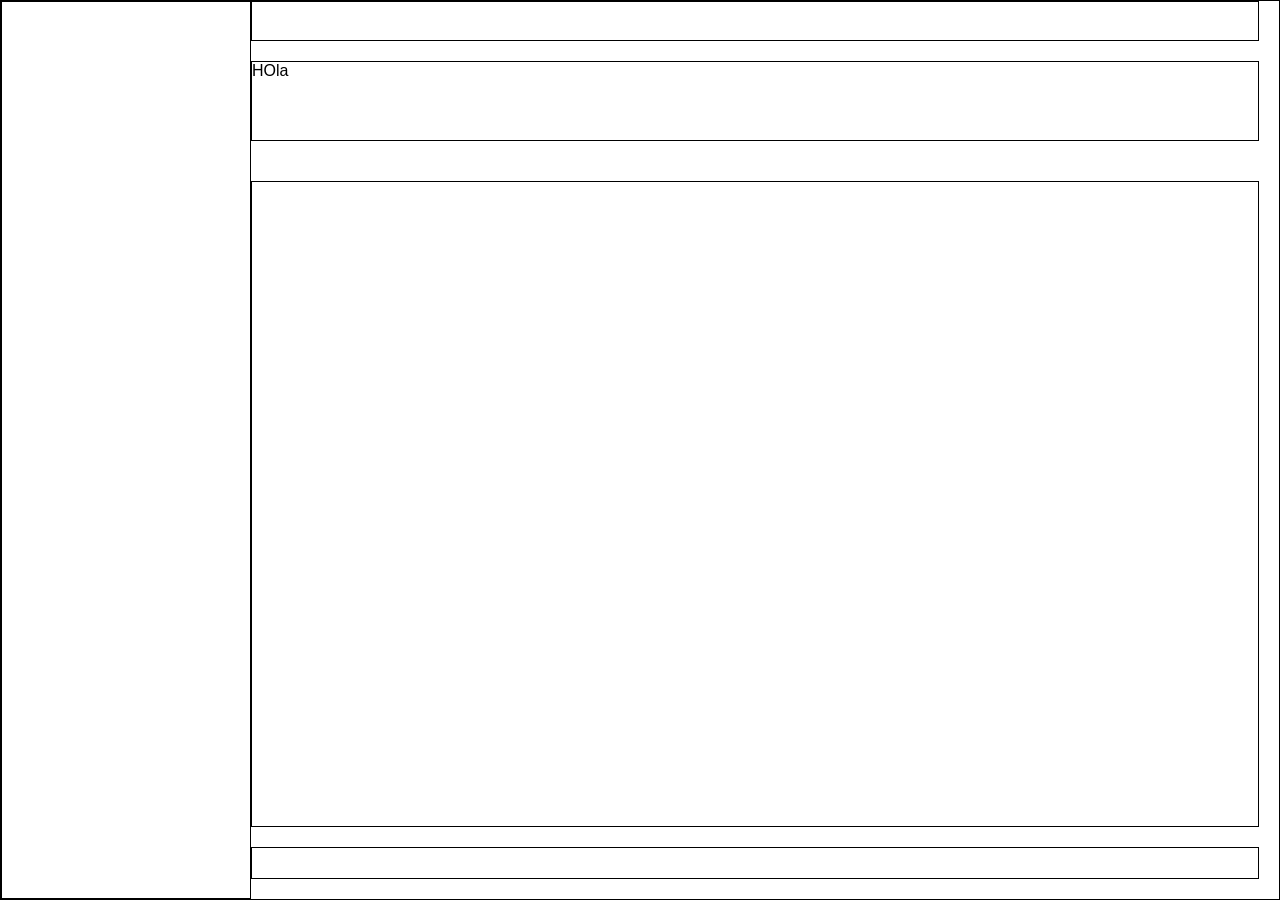
==== pages/dashboard.html @ 59093dec "estructure" ====
<!DOCTYPE html>
<html lang="es">

<head>
    <meta charset="UTF-8">
    <meta name="viewport" content="width=device-width, initial-scale=1.0">
    <title>Dashboard</title>

    <!-- CSS -->
    <link rel="stylesheet" href="../css/main.css">
    <link rel="stylesheet" href="../css/layout.css">
    <link rel="stylesheet" href="../css/components.css">
</head>

<body>

    <div class="container">

        <!-- SIDEBAR -->
        <aside class="sidebar" id="sidebar">
            <!-- JS lo va a llenar -->
        </aside>

        <!-- MAIN -->
        <main class="main">

            <!-- HEADER -->
            <header class="header" id="header">
            </header>

            <!-- DASHBOARD -->
            <section class="dashboard" id="dashboard"> 
                HOla
            </section>

            <!-- CARDS -->
            <section class="cards" id="cards">
                <!-- JS lo va a llenar -->
            </section>

            <!-- CALENDAR -->
            <section class="calendar" id="calendar">
                <!-- JS lo va a llenar -->
            </section>

            <!-- TASKS -->
            <section class="tasks" id="tasks">
                <!-- JS lo va a llenar -->
            </section>

        </main>

    </div>

    <!-- JS -->
    <script type="module" src="../js/main.js"></script>

</body>

</html>
---- css/layout.css ----
* {
    margin: 0;
    padding: 0;
    box-sizing: border-box;
}

body {
    font-family: Arial, sans-serif;
}

.container {
    display: grid;
    grid-template-columns: 250px 1fr;
    border: black 1px solid;
    height: 100vh;
}

/* Sidebar */
.sidebar {
    border: black 1px solid;
    padding: 20px;
}

/* Main */
.main {
    display: grid;
    grid-template-rows: auto auto auto 1fr;
    gap: 20px;
    padding: 0px 20px 20px 0px; /* top left botton right */
}

/* Secciones */
.header {
    border: black 1px solid;
    height: 40px;
}

.dashboard {
    border: black 1px solid;
    height: 80px;
}

.cards {
    display: grid;
    grid-template-columns: repeat(4, 1fr);
    gap: 10px;
}

.calendar,
.tasks {
    border: black 1px solid;
    padding: 15px;
}
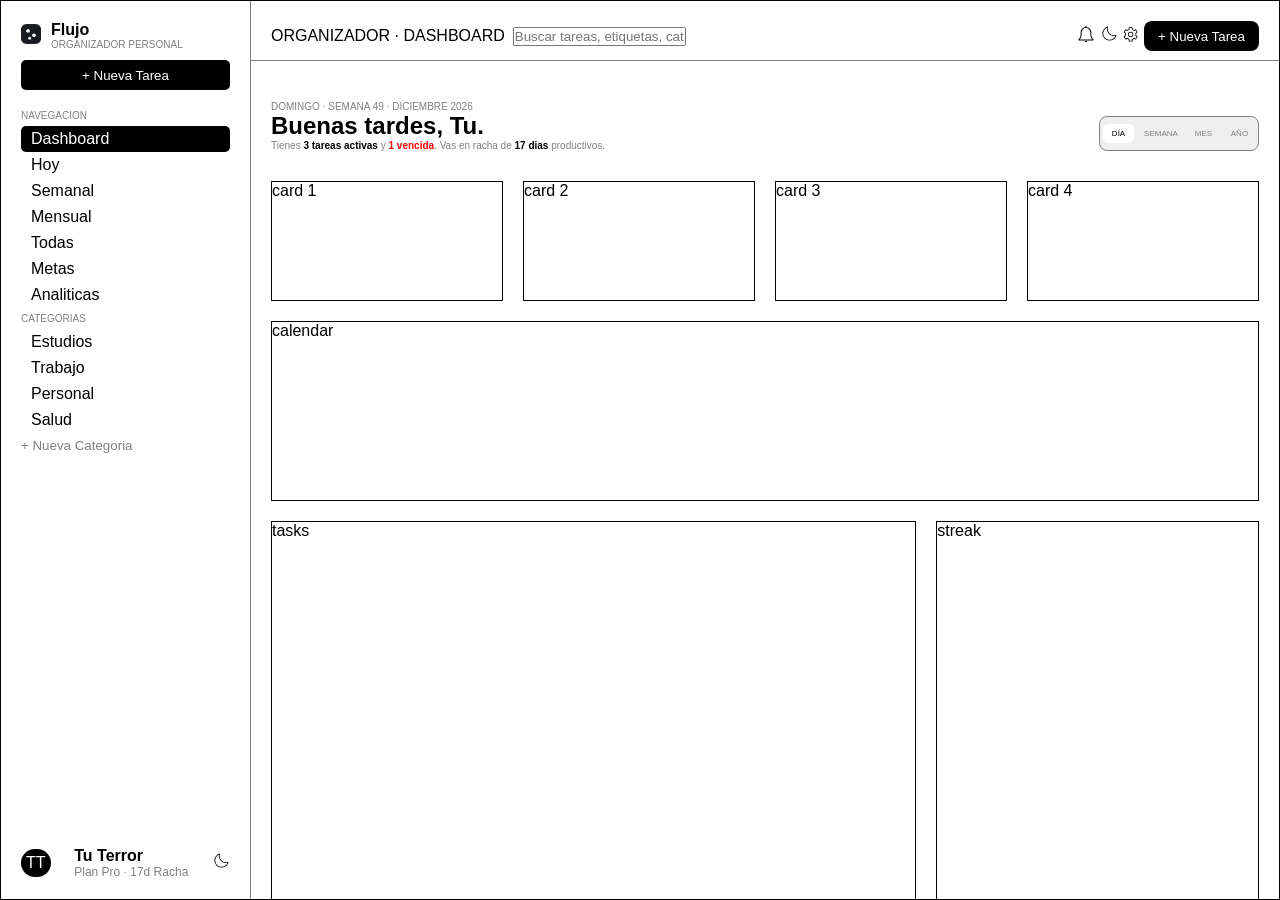
==== commit 46e3b71a: "mejora la estructura" ====
--- a/pages/dashboard.html
+++ b/pages/dashboard.html
@@ -5,48 +5,42 @@
     <meta charset="UTF-8">
     <meta name="viewport" content="width=device-width, initial-scale=1.0">
     <title>Dashboard</title>
+    <link rel="preconnect" href="https://fonts.googleapis.com">
+    <link rel="preconnect" href="https://fonts.gstatic.com" crossorigin>
+    <link
+        href="https://fonts.googleapis.com/css2?family=Roboto+Flex:opsz,wght,XOPQ,XTRA,YOPQ,YTDE,YTFI,YTLC,YTUC@8..144,100..1000,96,468,79,-203,738,514,712&display=swap"
+        rel="stylesheet">
 
-    <!-- CSS -->
     <link rel="stylesheet" href="../css/main.css">
     <link rel="stylesheet" href="../css/layout.css">
     <link rel="stylesheet" href="../css/components.css">
+    <link rel="stylesheet" href="../css/icon.css">
+
 </head>
 
 <body>
 
     <div class="container">
 
-        <!-- SIDEBAR -->
-        <aside class="sidebar" id="sidebar">
-            <!-- JS lo va a llenar -->
-        </aside>
+        <aside class="sidebar" id="sidebar"></aside>
 
-        <!-- MAIN -->
         <main class="main">
+            <header class="header" id="header"></header>
+            <div class="content-body">
+                <section class="dashboard" id="dashboard">
+                    <div class="greeting" id="greeting"></div>
+                </section>
 
-            <!-- HEADER -->
-            <header class="header" id="header">
-            </header>
+                <section class="cards" id="cards"></section>
 
-            <!-- DASHBOARD -->
-            <section class="dashboard" id="dashboard"> 
-                HOla
-            </section>
+                <section class="calendar" id="calendar"></section>
 
-            <!-- CARDS -->
-            <section class="cards" id="cards">
-                <!-- JS lo va a llenar -->
-            </section>
+                <div class="bottom-row">
+                    <section class="tasks" id="tasks"></section>
 
-            <!-- CALENDAR -->
-            <section class="calendar" id="calendar">
-                <!-- JS lo va a llenar -->
-            </section>
-
-            <!-- TASKS -->
-            <section class="tasks" id="tasks">
-                <!-- JS lo va a llenar -->
-            </section>
+                    <section class="streak" id="streak"></section>
+                </div>
+            </div>
 
         </main>
 
--- a/css/layout.css
+++ b/css/layout.css
@@ -5,7 +5,7 @@
 }
 
 body {
-    font-family: Arial, sans-serif;
+    font-family: "Roboto Flex", Arial, sans-serif;
 }
 
 .container {
@@ -17,37 +17,60 @@
 
 /* Sidebar */
 .sidebar {
-    border: black 1px solid;
+    border-right: grey 1px solid;
     padding: 20px;
+    width: 100%;
+    
 }
 
 /* Main */
 .main {
     display: grid;
+    grid-template-rows: auto 1fr;
+    overflow-y: auto; 
+}
+
+.content-body {
+    display: grid;
     grid-template-rows: auto auto auto 1fr;
     gap: 20px;
-    padding: 0px 20px 20px 0px; /* top left botton right */
+    padding:  20px; 
 }
 
 /* Secciones */
 .header {
-    border: black 1px solid;
-    height: 40px;
+    border-bottom: grey 1px solid;
+    height: 60px;
 }
 
 .dashboard {
-    border: black 1px solid;
     height: 80px;
 }
 
 .cards {
     display: grid;
     grid-template-columns: repeat(4, 1fr);
-    gap: 10px;
+    gap: 20px;
 }
 
-.calendar,
-.tasks {
+.card {
     border: black 1px solid;
-    padding: 15px;
+    height: 120px;
 }
+
+.calendar {
+    border: black 1px solid;
+    height: 180px;
+}
+
+.bottom-row {
+    display: grid;
+    grid-template-columns: 2fr 1fr;
+    gap: 20px;
+}
+
+.tasks,
+.streak {
+    border: black 1px solid;
+    min-height: 400px;
+}
--- a/css/components.css
+++ b/css/components.css
@@ -0,0 +1,215 @@
+/* HEADER */
+
+.header_main {
+    display: flex;
+    flex-direction: row;
+    justify-content: space-between;
+    padding: 20px ;
+    gap: 10px;
+}
+
+.header_main-botton_container {
+    display: flex;
+    flex-direction: row;
+    gap: 4px;
+    align-items: center;
+
+}
+
+.header_main-input {
+    display: flex;
+    align-items: center;
+    gap: 8px;
+}
+
+.header_main-botton_btn {
+
+    button {
+        color: white;
+        background-color: black;
+        border-radius: 8px;
+        height: 30px;
+        width: 115px;
+        border-style: none;
+        cursor: pointer;
+    }
+}
+
+/* SIDEBAR */
+
+.sidebar_main {
+    display: flex;
+    flex-direction: column;
+    gap: 20px;
+    height: 100%;
+}
+
+.sidebar_main-title {
+    gap: 10px;
+
+    p {
+        font-size: 10px;
+        color: grey;
+        text-transform: uppercase;
+
+    }
+}
+
+.sidebar_main-title-logo-text {
+    display: flex;
+    flex-direction: row;
+    align-items: center;
+    gap: 10px;
+    padding-bottom: 10px;
+}
+
+.sidebar_main-nav {
+    display: flex;
+    flex-direction: column;
+    justify-content: start;
+    gap: 5px;
+}
+
+.sidebar_main-nav-title {
+    text-transform: uppercase;
+    color: grey;
+    font-size: 10px;
+}
+
+.sidebar_main-title-btn button {
+    width: 100%;
+    height: 30px;
+    color: white;
+    background-color: black;
+    border-radius: 5px;
+    border-style: none;
+    cursor: pointer;
+}
+
+.sidebar_main-nav-item {
+    list-style: none;
+
+    li {
+        padding: 2px;
+    }
+
+    .active {
+        color: white;
+        background-color: black;
+        width: 100%;
+        border-radius: 5px;
+        padding: 4px 10px;
+    }
+
+    .inactive {
+        padding: 4px 10px;
+    }
+}
+
+.sidebar_main-nav button {
+    border-style: none;
+    background-color: transparent;
+    width: 100%;
+    text-align: start;
+    color: grey;
+    cursor: pointer;
+
+}
+
+.sidebar_main-botton {
+    display: flex;
+    flex-direction: row;
+    align-items: center;
+    justify-content: space-between;
+    margin-top: auto;
+}
+
+.sidebar_main-botton-logo p {
+    border-radius: 50px;
+    background-color: black;
+    color: white;
+    padding: 5px;
+}
+
+.sidebar_main-botton-text span {
+    color: black;
+    font-weight: bold;
+    font-size: 16px;
+}
+
+.sidebar_main-botton-text p {
+    font-size: 12px;
+    color: grey;
+}
+
+/* GREETING */
+
+.greeting_main {
+    display: flex;
+    flex-direction: row;
+    justify-content: space-between;
+    padding: 20px 0px 0px 0px;
+    gap: 10px;
+}
+
+.greeting_top-text {
+    text-transform: uppercase;
+    color: grey;
+    font-size: 10px;
+
+}
+
+.greeting_main-text {
+    p {
+        color: grey;
+        font-size: 10px;
+    }
+
+    strong {
+        color: black;
+    }
+
+    b {
+        color: red;
+    }
+}
+
+.greeting_botton {
+    display: flex;
+    flex-direction: row;
+    gap: 5px;
+    background-color: rgba(203, 201, 201, 0.319);
+    border-radius: 8px;
+    padding: 3px;
+    width: 160px;
+    height: 35px;
+    border: gray 1px solid;
+    align-items: center;
+    align-self: flex-end; 
+
+    button {
+        border-style: none;
+        background-color: white;
+        width: 100%;
+        text-align: start;
+        color: black;
+        cursor: pointer;
+        text-align: center;
+        font-size: 8px;
+
+    }
+
+    .btn-active {
+        background-color: white;
+        color: black;
+        padding: 5px;
+        border-radius: 5px;
+    }
+
+    .btn-inactive {
+        background-color: transparent;
+        color: gray;
+        padding: 5px;
+        border-radius: 5px;
+    }
+}
--- a/css/icon.css
+++ b/css/icon.css
@@ -0,0 +1,41 @@
+.clarity--notification-line {
+  display: inline-block;
+  width: 18px;
+  height: 18px;
+  --svg: url("data:image/svg+xml,%3Csvg xmlns='http://www.w3.org/2000/svg' viewBox='0 0 36 36'%3E%3Cpath fill='%23000' d='M32.51 27.83A14.4 14.4 0 0 1 30 24.9a12.6 12.6 0 0 1-1.35-4.81v-4.94A10.81 10.81 0 0 0 19.21 4.4V3.11a1.33 1.33 0 1 0-2.67 0v1.31a10.81 10.81 0 0 0-9.33 10.73v4.94a12.6 12.6 0 0 1-1.35 4.81a14.4 14.4 0 0 1-2.47 2.93a1 1 0 0 0-.34.75v1.36a1 1 0 0 0 1 1h27.8a1 1 0 0 0 1-1v-1.36a1 1 0 0 0-.34-.75M5.13 28.94a16.2 16.2 0 0 0 2.44-3a14.2 14.2 0 0 0 1.65-5.85v-4.94a8.74 8.74 0 1 1 17.47 0v4.94a14.2 14.2 0 0 0 1.65 5.85a16.2 16.2 0 0 0 2.44 3Z' class='clr-i-outline clr-i-outline-path-1'/%3E%3Cpath fill='%23000' d='M18 34.28A2.67 2.67 0 0 0 20.58 32h-5.26A2.67 2.67 0 0 0 18 34.28' class='clr-i-outline clr-i-outline-path-2'/%3E%3Cpath fill='none' d='M0 0h36v36H0z'/%3E%3C/svg%3E");
+  background-color: currentColor;
+  -webkit-mask-image: var(--svg);
+  mask-image: var(--svg);
+  -webkit-mask-repeat: no-repeat;
+  mask-repeat: no-repeat;
+  -webkit-mask-size: 100% 100%;
+  mask-size: 100% 100%;
+}
+
+.ph--moon-light {
+  display: inline-block;
+  width: 18px;
+  height: 18px;
+  --svg: url("data:image/svg+xml,%3Csvg xmlns='http://www.w3.org/2000/svg' viewBox='0 0 256 256'%3E%3Cpath fill='%23000' d='M232.13 143.64a6 6 0 0 0-6-1.49a90.07 90.07 0 0 1-112.27-112.3a6 6 0 0 0-7.49-7.48a102.88 102.88 0 0 0-51.89 36.31a102 102 0 0 0 142.84 142.84a102.88 102.88 0 0 0 36.31-51.89a6 6 0 0 0-1.5-5.99m-42 48.29a90 90 0 0 1-126-126a90.9 90.9 0 0 1 35.52-28.27a102.06 102.06 0 0 0 118.69 118.69a90.9 90.9 0 0 1-28.24 35.58Z'/%3E%3C/svg%3E");
+  background-color: currentColor;
+  -webkit-mask-image: var(--svg);
+  mask-image: var(--svg);
+  -webkit-mask-repeat: no-repeat;
+  mask-repeat: no-repeat;
+  -webkit-mask-size: 100% 100%;
+  mask-size: 100% 100%;
+}
+
+.mdi-light--settings {
+  display: inline-block;
+  width: 18px;
+  height: 18px;
+  --svg: url("data:image/svg+xml,%3Csvg xmlns='http://www.w3.org/2000/svg' viewBox='0 0 24 24'%3E%3Cpath fill='%23000' d='m19.59 15.5l-1.82-1.3c.3-1.08.32-2.25 0-3.42l1.82-1.28L18.14 7l-2.03.92c-.79-.8-1.79-1.42-2.96-1.71L12.95 4h-2.9l-.2 2.21c-1.17.29-2.17.91-2.96 1.71L4.86 7L3.41 9.5l1.82 1.28c-.32 1.17-.3 2.34 0 3.42l-1.82 1.3L4.86 18l2.03-.93c.79.79 1.79 1.39 2.96 1.7l.2 2.23h2.9l.2-2.23c1.17-.31 2.17-.91 2.96-1.7l2.03.93zM13.5 3c.27 0 .5.2.5.46l.18 2.04c.76.28 1.44.69 2.05 1.18l1.85-.87c.23-.12.52-.04.66.19l2 3.5c.14.21.06.5-.16.65l-1.67 1.17c.13.8.12 1.59 0 2.36l1.67 1.17c.22.15.3.44.16.65l-2 3.5c-.14.21-.43.29-.66.17l-1.85-.86c-.61.49-1.29.89-2.05 1.19l-.18 2c0 .29-.23.5-.5.5h-4a.5.5 0 0 1-.5-.5l-.18-2c-.76-.3-1.44-.7-2.05-1.19l-1.85.86c-.23.12-.52.04-.66-.17l-2-3.5c-.14-.21-.06-.5.16-.65l1.67-1.17c-.12-.77-.13-1.56 0-2.36l-1.67-1.17c-.22-.15-.3-.44-.16-.65l2-3.5c.14-.23.43-.31.66-.19l1.85.87c.61-.49 1.29-.9 2.05-1.18L9 3.46c0-.26.23-.46.5-.46zm-2 6a3.5 3.5 0 0 1 3.5 3.5a3.5 3.5 0 0 1-3.5 3.5A3.5 3.5 0 0 1 8 12.5A3.5 3.5 0 0 1 11.5 9m0 1A2.5 2.5 0 0 0 9 12.5a2.5 2.5 0 0 0 2.5 2.5a2.5 2.5 0 0 0 2.5-2.5a2.5 2.5 0 0 0-2.5-2.5'/%3E%3C/svg%3E");
+  background-color: currentColor;
+  -webkit-mask-image: var(--svg);
+  mask-image: var(--svg);
+  -webkit-mask-repeat: no-repeat;
+  mask-repeat: no-repeat;
+  -webkit-mask-size: 100% 100%;
+  mask-size: 100% 100%;
+}
